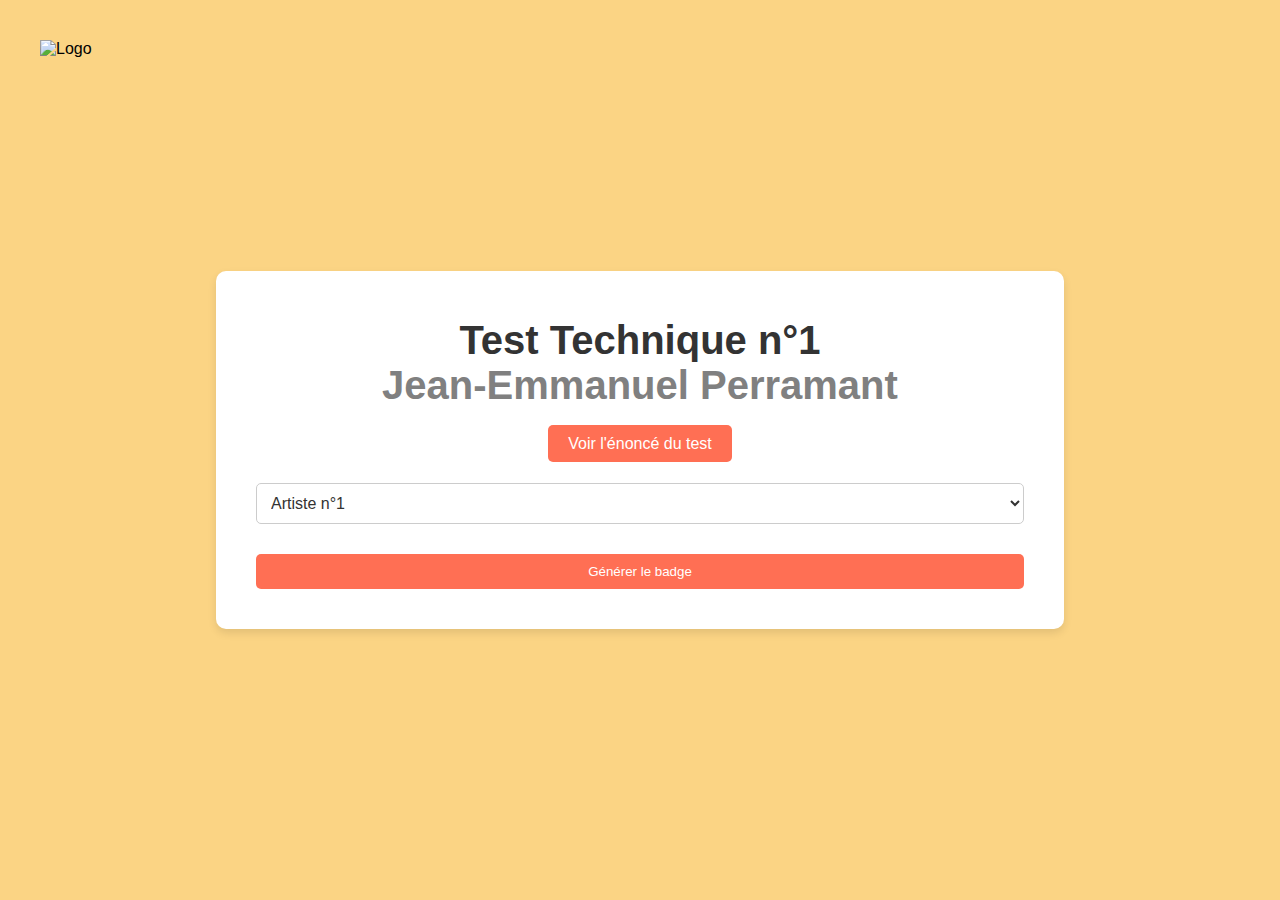
==== index.html @ 41d79ead "changed the file name" ====
<!DOCTYPE html>
<html lang="fr">
  <head>
    <meta charset="utf-8" />
    <title>Test Technique n°1 - Jean-Emmanuel Perramant</title>
    <meta name="description" content="Test Technique n°1" />
    <meta name="author" content="Jean-Emmanuel Perramant" />
    <link rel="stylesheet" href="style.css" />
    <script type="text/javascript" src="variables.js"></script>
    <script type="text/javascript" src="script.js"></script>
  </head>

  <body class="fade-out">
    <a class="logo">
      <img
        width="200"
        src="https://linkaband.com/assets/images/top/lkb-full-color.png"
        alt="Logo"
      />
    </a>
    <div class="container">
      <div class="header">
        <h1>Test Technique n°1 </br>  <a href="https://www.linkedin.com/in/jean-emmanuel-perramant/" target="_blank" class="author">Jean-Emmanuel Perramant</a></h1>
        <p><a href="enonce.html" class="btn">Voir l'énoncé du test</a></p>
      </div>
      <div>
        <div class="form-group">
          <select id="artisteType" class="custom-select">
            <option selected>Artiste n°1</option>
            <option>Artiste n°2</option>
            <option>Artiste n°3</option>
            <option>Artiste n°4</option>
            <option>Artiste n°5</option>
          </select>
        </div>
        <div class="form-group">
          <button onclick="generateText()" type="button" class="btn">
            Générer le badge
          </button>
        </div>
      </div>
      <div id="generatedBadgeContainer"></div>
      <div class="form-group" id="badgePageButtonContainer"></div>
    </div>
  </body>
</html>
---- style.css ----
body.fade-out {
  opacity: 0;
  transition: opacity 0.5s ease-in-out;
}

body.fade-in {
  opacity: 1;
  transition: opacity 0.5s ease-in-out;
}

body {
  position: relative;
  opacity: 1;
  transition: opacity 0.5s ease-in-out;
  font-family: "Arial", sans-serif;
  background-color: rgba(249, 183, 50, 0.6);
  margin: 0;
  padding: 0;
  display: flex;
  justify-content: center;
  align-items: center;
  min-height: 100vh;
}

.container {
  background-color: #fff;
  padding: 20px 40px;
  border-radius: 10px;
  box-shadow: 0 4px 8px rgba(0, 0, 0, 0.1);
  text-align: left;
  width: 60%;
  overflow: hidden;
  overflow-y: auto;
  max-height: 80vh;
  max-width: 800px;
}

.content {
  display: flex;
  flex-direction: column;
  justify-content: center;
  align-items: center;
}

.header {
  text-align: center;
  margin-bottom: 20px;
}

.header h1 {
  font-size: 2.5em;
  color: #333;
}

ul {
  padding-left: 20px;
}

ul li {
  margin-bottom: 10px;
}

.content h2 {
  font-size: 1.5em;
  color: #333;
  margin-top: 20px;
}

.content p {
  margin-bottom: 10px;
}

.content a {
  color: #007bff;
  text-decoration: none;
}

.content a:hover {
  text-decoration: underline;
}

.logo {
  position: absolute;
  top: 40px;
  left: 40px;
}

.btn {
  background-color: #FF6F54;
  color: #fff;
  padding: 10px 20px;
  border: none;
  border-radius: 5px;
  cursor: pointer;
  text-decoration: none;
}

.rules {
  display: flex;
  justify-content: center;
  align-items: center;
  flex-direction: column;
  max-width: 80%;
  max-height: 300px;
  overflow: hidden;
  overflow-y: auto;
}

.btn:hover {
  background-color: #E65B45;
}

.form-group {
  margin: 20px 0;
}

select, button {
  width: 100%;
  padding: 10px;
  margin-top: 10px;
}

.code-box {
  background-color: #f0f0f0;
  padding: 10px;
  border-radius: 5px;
  cursor: pointer;
  user-select: all;
}

#generatedBadgeContainer {
  margin-top: 20px;
}

.author {
  color: gray;
  text-decoration: none;
}

pre {
  background-color: #f8f9fa;
  padding: 10px;
  border-radius: 5px;
  overflow: auto;
}

.custom-select {
  width: 100%;
  padding: 10px;
  font-size: 1em;
  border: 1px solid #ccc;
  border-radius: 5px;
  background-color: #fff;
  color: #333;
  cursor: pointer;
}

.custom-select:focus {
  border-color: #FF6F54;
  outline: none;
  box-shadow: 0 0 5px rgba(255, 111, 84, 0.5);
}

#loading-bar {
  position: fixed;
  top: 0;
  left: 0;
  width: 0%;
  height: 20px;
  background-color: black;
  z-index: 9999;
  transition: width 0.4s ease-out;
}
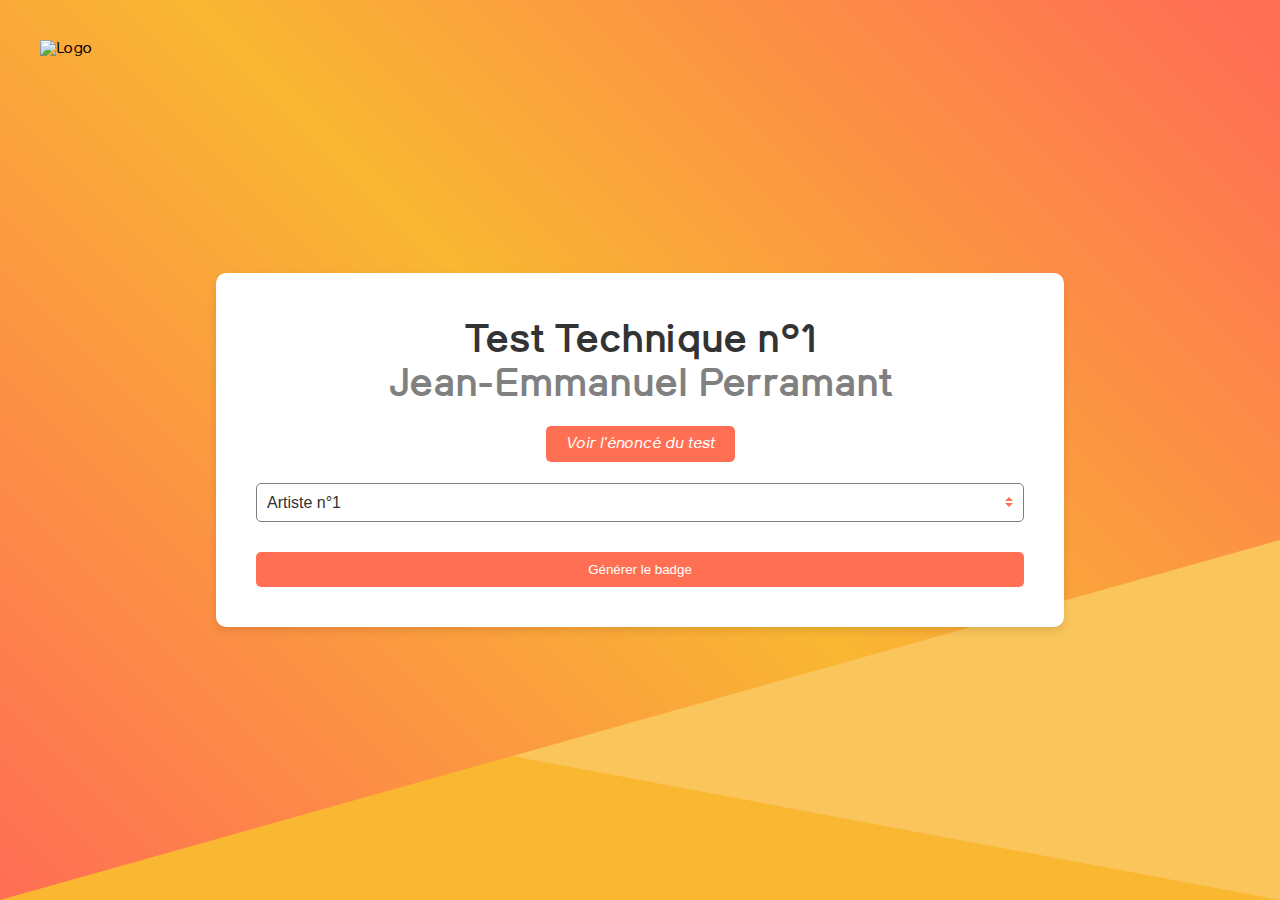
==== commit 2b472efe: "just added font and new background design" ====
--- a/index.html
+++ b/index.html
@@ -1,6 +1,6 @@
 <!DOCTYPE html>
 <html lang="fr">
-  <head>
+<head>
     <meta charset="utf-8" />
     <title>Test Technique n°1 - Jean-Emmanuel Perramant</title>
     <meta name="description" content="Test Technique n°1" />
@@ -8,39 +8,38 @@
     <link rel="stylesheet" href="style.css" />
     <script type="text/javascript" src="variables.js"></script>
     <script type="text/javascript" src="script.js"></script>
-  </head>
-
-  <body class="fade-out">
-    <a class="logo">
-      <img
+</head>
+<body class="fade-out">
+<a class="logo">
+    <img
         width="200"
         src="https://linkaband.com/assets/images/top/lkb-full-color.png"
         alt="Logo"
-      />
-    </a>
-    <div class="container">
-      <div class="header">
+    />
+</a>
+<div class="container">
+    <div class="header">
         <h1>Test Technique n°1 </br>  <a href="https://www.linkedin.com/in/jean-emmanuel-perramant/" target="_blank" class="author">Jean-Emmanuel Perramant</a></h1>
         <p><a href="enonce.html" class="btn">Voir l'énoncé du test</a></p>
-      </div>
-      <div>
+    </div>
+    <div>
         <div class="form-group">
-          <select id="artisteType" class="custom-select">
-            <option selected>Artiste n°1</option>
-            <option>Artiste n°2</option>
-            <option>Artiste n°3</option>
-            <option>Artiste n°4</option>
-            <option>Artiste n°5</option>
-          </select>
+            <select id="artisteType" class="custom-select">
+                <option selected>Artiste n°1</option>
+                <option>Artiste n°2</option>
+                <option>Artiste n°3</option>
+                <option>Artiste n°4</option>
+                <option>Artiste n°5</option>
+            </select>
         </div>
         <div class="form-group">
-          <button onclick="generateText()" type="button" class="btn">
-            Générer le badge
-          </button>
+            <button onclick="generateText()" type="button" class="btn">
+                Générer le badge
+            </button>
         </div>
-      </div>
-      <div id="generatedBadgeContainer"></div>
-      <div class="form-group" id="badgePageButtonContainer"></div>
     </div>
-  </body>
+    <div id="generatedBadgeContainer"></div>
+    <div class="form-group" id="badgePageButtonContainer"></div>
+</div>
+</body>
 </html>
--- a/style.css
+++ b/style.css
@@ -1,3 +1,45 @@
+@font-face {
+  font-family: "SKCuriosity";
+  src: url("fonts/skCuriosity/SKCuriosity-Regular.ttf") format("truetype");
+  font-weight: normal;
+  font-style: normal;
+}
+
+@font-face {
+  font-family: "SKCuriosity";
+  src: url("fonts/skCuriosity/SKCuriosity-Bold.ttf") format("truetype");
+  font-weight: bold;
+  font-style: normal;
+}
+
+@font-face {
+  font-family: "SKCuriosity";
+  src: url("fonts/skCuriosity/SKCuriosity-Italic.ttf") format("truetype");
+  font-weight: normal;
+  font-style: italic;
+}
+
+@font-face {
+  font-family: "SKCuriosity";
+  src: url("fonts/skCuriosity/SKCuriosity-BoldItalic.ttf") format("truetype");
+  font-weight: bold;
+  font-style: italic;
+}
+
+body {
+  font-family: "SKCuriosity", sans-serif;
+}
+
+h1 {
+  font-family: "SKCuriosity", sans-serif;
+  font-weight: bold;
+}
+
+p {
+  font-family: "SKCuriosity", sans-serif;
+  font-style: italic;
+}
+
 body.fade-out {
   opacity: 0;
   transition: opacity 0.5s ease-in-out;
@@ -12,16 +54,43 @@
   position: relative;
   opacity: 1;
   transition: opacity 0.5s ease-in-out;
-  font-family: "Arial", sans-serif;
-  background-color: rgba(249, 183, 50, 0.6);
+  background: linear-gradient(
+    to bottom right,
+    rgba(249, 183, 50, 0.6),
+    rgba(249, 183, 50, 1) 50%
+  );
   margin: 0;
   padding: 0;
   display: flex;
   justify-content: center;
   align-items: center;
   min-height: 100vh;
-}
-
+  overflow: hidden;
+}
+
+body::before {
+  content: "";
+  position: absolute;
+  top: 0;
+  left: 0;
+  width: 100%;
+  height: 100%;
+  background: linear-gradient(45deg, #ff6f54 1%, #f9b732 50%, #ff6f54 97%);
+  clip-path: polygon(0 0, 100% 0, 100% 60%, 0 100%);
+  z-index: -1;
+}
+
+body::after {
+  content: "";
+  position: absolute;
+  bottom: 0;
+  right: 0;
+  width: 60%;
+  height: 40%;
+  background: rgba(255, 255, 255, 0.2);
+  clip-path: polygon(0 0, 100% 0, 100% 100%, 0 60%);
+  z-index: -2;
+}
 .container {
   background-color: #fff;
   padding: 20px 40px;
@@ -86,7 +155,7 @@
 }
 
 .btn {
-  background-color: #FF6F54;
+  background-color: #ff6f54;
   color: #fff;
   padding: 10px 20px;
   border: none;
@@ -107,14 +176,15 @@
 }
 
 .btn:hover {
-  background-color: #E65B45;
+  background-color: #e65b45;
 }
 
 .form-group {
   margin: 20px 0;
 }
 
-select, button {
+select,
+button {
   width: 100%;
   padding: 10px;
   margin-top: 10px;
@@ -148,26 +218,20 @@
   width: 100%;
   padding: 10px;
   font-size: 1em;
-  border: 1px solid #ccc;
+  border: 1px solid gray;
   border-radius: 5px;
   background-color: #fff;
   color: #333;
-  cursor: pointer;
+  appearance: none;
+  -webkit-appearance: none;
+  -moz-appearance: none;
+  background-image: url('data:image/svg+xml;charset=US-ASCII,<svg%20xmlns="http://www.w3.org/2000/svg"%20viewBox="0%200%204%205"><path%20fill="%23FF6F54"%20d="M2%200L0%202h4zm0%205L0%203h4z"/></svg>');
+  background-repeat: no-repeat, repeat;
+  background-position: right 10px top 50%, 0 0;
+  background-size: 8px auto, 100%;
 }
 
 .custom-select:focus {
-  border-color: #FF6F54;
   outline: none;
-  box-shadow: 0 0 5px rgba(255, 111, 84, 0.5);
-}
-
-#loading-bar {
-  position: fixed;
-  top: 0;
-  left: 0;
-  width: 0%;
-  height: 20px;
-  background-color: black;
-  z-index: 9999;
-  transition: width 0.4s ease-out;
-}+  border-color: #e65b45;
+}
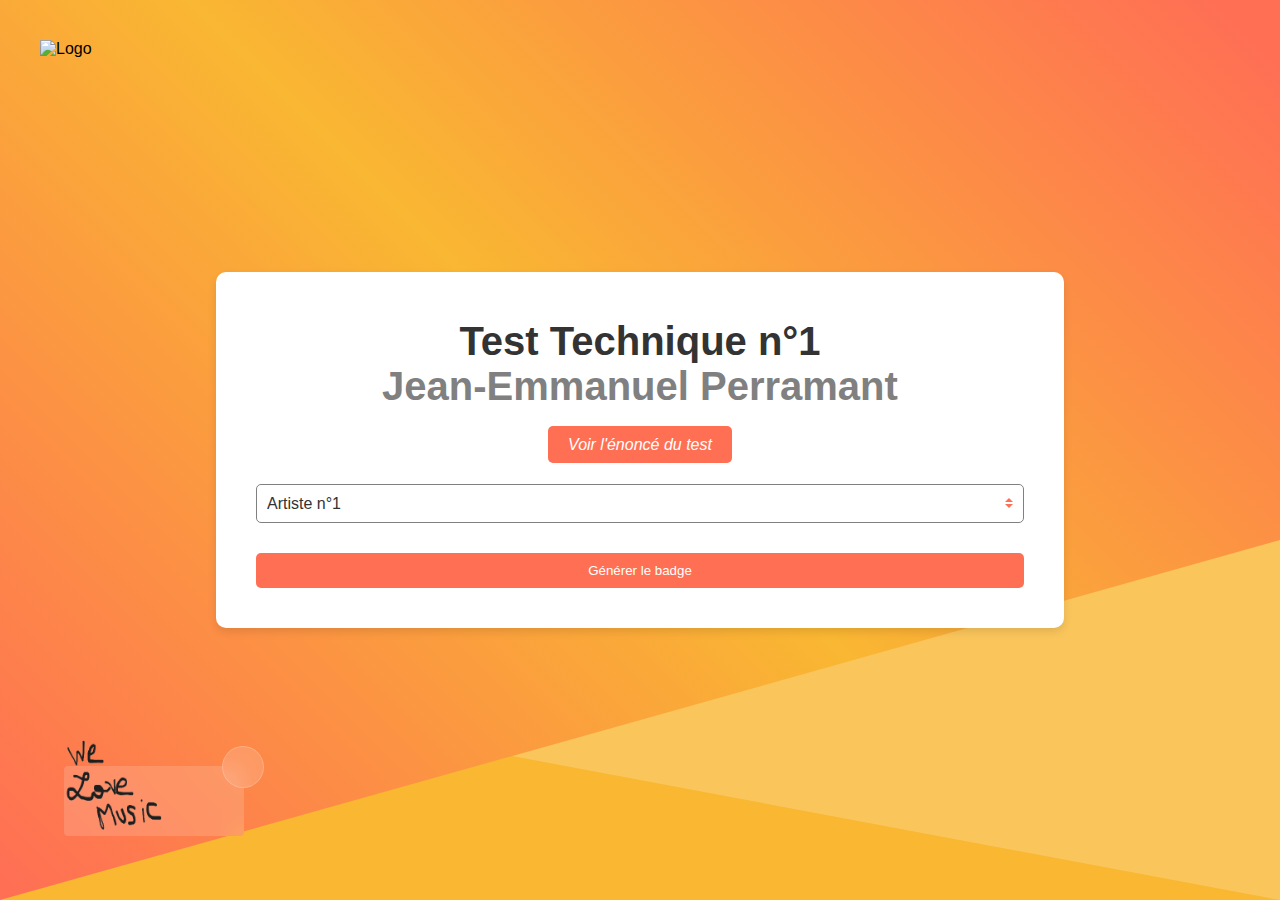
==== commit 81d7c266: "added the music component to the index page" ====
--- a/index.html
+++ b/index.html
@@ -5,9 +5,14 @@
     <title>Test Technique n°1 - Jean-Emmanuel Perramant</title>
     <meta name="description" content="Test Technique n°1" />
     <meta name="author" content="Jean-Emmanuel Perramant" />
-    <link rel="stylesheet" href="style.css" />
-    <script type="text/javascript" src="variables.js"></script>
-    <script type="text/javascript" src="script.js"></script>
+    <link rel="stylesheet" href="/css/style.css" />
+    <link rel="stylesheet" href="/css/music_player.css" />
+    <script type="text/javascript" src="/script/variables.js"></script>
+    <script type="text/javascript" src="/script/script.js"></script>
+    <script type="text/javascript" src="/script/music_player.js" defer></script>
+    <script src="https://unpkg.com/ionicons@7.1.0/dist/ionicons/ionicons.esm.js" type="module"></script>
+    <script src="https://unpkg.com/ionicons@7.1.0/dist/ionicons/ionicons.js"></script>
+    <script src="https://cdnjs.cloudflare.com/ajax/libs/bodymovin/5.5.3/lottie_svg.min.js"></script>
 </head>
 <body class="fade-out">
 <a class="logo">
@@ -41,5 +46,36 @@
     <div id="generatedBadgeContainer"></div>
     <div class="form-group" id="badgePageButtonContainer"></div>
 </div>
+
+<!-- Music Player HTML Structure -->
+<div class="music-player-container hide">
+    <div class="toggle-player">
+        <ion-icon name="add-outline"></ion-icon>
+    </div>
+    <div class="avatar">
+        <img src="/assets/img/music_icon.png" width="20" height="20" />
+    </div>
+    <div class="player">
+        <div class="sound-bars-lottie">
+            <div class="sound-bars"></div>
+        </div>
+        <div class="track-info">
+            <div class="track-name">Track Name</div>
+            <div class="track-artist">Track Artist</div>
+        </div>
+        <div class="track-nav">
+            <div class="prev-track" onclick="prevTrack()">
+                <ion-icon name="play-back-sharp"></ion-icon>
+            </div>
+            <div class="playpause-track" onclick="playPauseTrack()">
+                <ion-icon name="play-sharp"></ion-icon>
+            </div>
+            <div class="next-track" onclick="nextTrack()">
+                <ion-icon name="play-forward-sharp"></ion-icon>
+            </div>
+        </div>
+    </div>
+</div>
+
 </body>
 </html>
--- a/css/style.css
+++ b/css/style.css
@@ -0,0 +1,237 @@
+@font-face {
+  font-family: "SKCuriosity";
+  src: url("fonts/skCuriosity/SKCuriosity-Regular.ttf") format("truetype");
+  font-weight: normal;
+  font-style: normal;
+}
+
+@font-face {
+  font-family: "SKCuriosity";
+  src: url("fonts/skCuriosity/SKCuriosity-Bold.ttf") format("truetype");
+  font-weight: bold;
+  font-style: normal;
+}
+
+@font-face {
+  font-family: "SKCuriosity";
+  src: url("fonts/skCuriosity/SKCuriosity-Italic.ttf") format("truetype");
+  font-weight: normal;
+  font-style: italic;
+}
+
+@font-face {
+  font-family: "SKCuriosity";
+  src: url("fonts/skCuriosity/SKCuriosity-BoldItalic.ttf") format("truetype");
+  font-weight: bold;
+  font-style: italic;
+}
+
+body {
+  font-family: "SKCuriosity", sans-serif;
+}
+
+h1 {
+  font-family: "SKCuriosity", sans-serif;
+  font-weight: bold;
+}
+
+p {
+  font-family: "SKCuriosity", sans-serif;
+  font-style: italic;
+}
+
+body.fade-out {
+  opacity: 0;
+  transition: opacity 0.5s ease-in-out;
+}
+
+body.fade-in {
+  opacity: 1;
+  transition: opacity 0.5s ease-in-out;
+}
+
+body {
+  position: relative;
+  opacity: 1;
+  transition: opacity 0.5s ease-in-out;
+  background: linear-gradient(
+    to bottom right,
+    rgba(249, 183, 50, 0.6),
+    rgba(249, 183, 50, 1) 50%
+  );
+  margin: 0;
+  padding: 0;
+  display: flex;
+  justify-content: center;
+  align-items: center;
+  min-height: 100vh;
+  overflow: hidden;
+}
+
+body::before {
+  content: "";
+  position: absolute;
+  top: 0;
+  left: 0;
+  width: 100%;
+  height: 100%;
+  background: linear-gradient(45deg, #ff6f54 1%, #f9b732 50%, #ff6f54 97%);
+  clip-path: polygon(0 0, 100% 0, 100% 60%, 0 100%);
+  z-index: -1;
+}
+
+body::after {
+  content: "";
+  position: absolute;
+  bottom: 0;
+  right: 0;
+  width: 60%;
+  height: 40%;
+  background: rgba(255, 255, 255, 0.2);
+  clip-path: polygon(0 0, 100% 0, 100% 100%, 0 60%);
+  z-index: -2;
+}
+.container {
+  background-color: #fff;
+  padding: 20px 40px;
+  border-radius: 10px;
+  box-shadow: 0 4px 8px rgba(0, 0, 0, 0.1);
+  text-align: left;
+  width: 60%;
+  overflow: hidden;
+  overflow-y: auto;
+  max-height: 80vh;
+  max-width: 800px;
+}
+
+.content {
+  display: flex;
+  flex-direction: column;
+  justify-content: center;
+  align-items: center;
+}
+
+.header {
+  text-align: center;
+  margin-bottom: 20px;
+}
+
+.header h1 {
+  font-size: 2.5em;
+  color: #333;
+}
+
+ul {
+  padding-left: 20px;
+}
+
+ul li {
+  margin-bottom: 10px;
+}
+
+.content h2 {
+  font-size: 1.5em;
+  color: #333;
+  margin-top: 20px;
+}
+
+.content p {
+  margin-bottom: 10px;
+}
+
+.content a {
+  color: #007bff;
+  text-decoration: none;
+}
+
+.content a:hover {
+  text-decoration: underline;
+}
+
+.logo {
+  position: absolute;
+  top: 40px;
+  left: 40px;
+}
+
+.btn {
+  background-color: #ff6f54;
+  color: #fff;
+  padding: 10px 20px;
+  border: none;
+  border-radius: 5px;
+  cursor: pointer;
+  text-decoration: none;
+}
+
+.rules {
+  display: flex;
+  justify-content: center;
+  align-items: center;
+  flex-direction: column;
+  max-width: 80%;
+  max-height: 300px;
+  overflow: hidden;
+  overflow-y: auto;
+}
+
+.btn:hover {
+  background-color: #e65b45;
+}
+
+.form-group {
+  margin: 20px 0;
+}
+
+select,
+button {
+  width: 100%;
+  padding: 10px;
+  margin-top: 10px;
+}
+
+.code-box {
+  background-color: #f0f0f0;
+  padding: 10px;
+  border-radius: 5px;
+  cursor: pointer;
+  user-select: all;
+}
+
+#generatedBadgeContainer {
+  margin-top: 20px;
+}
+
+.author {
+  color: gray;
+  text-decoration: none;
+}
+
+pre {
+  background-color: #f8f9fa;
+  padding: 10px;
+  border-radius: 5px;
+  overflow: auto;
+}
+
+.custom-select {
+  width: 100%;
+  padding: 10px;
+  font-size: 1em;
+  border: 1px solid gray;
+  border-radius: 5px;
+  background-color: #fff;
+  color: #333;
+  appearance: none;
+  -webkit-appearance: none;
+  -moz-appearance: none;
+  background-image: url('data:image/svg+xml;charset=US-ASCII,<svg%20xmlns="http://www.w3.org/2000/svg"%20viewBox="0%200%204%205"><path%20fill="%23FF6F54"%20d="M2%200L0%202h4zm0%205L0%203h4z"/></svg>');
+  background-repeat: no-repeat, repeat;
+  background-position: right 10px top 50%, 0 0;
+  background-size: 8px auto, 100%;
+}
+
+.custom-select:focus {
+  outline: none;
+  border-color: #e65b45;
+}
--- a/css/music_player.css
+++ b/css/music_player.css
@@ -0,0 +1,132 @@
+.music-player-container {
+    position: absolute;
+    bottom: 4rem;
+    left: 4rem;
+    width: 480px;
+    transition: all 0.75s cubic-bezier(0.075, 0.82, 0.165, 1);
+  }
+  
+  .music-player-container.hide {
+    width: 180px;
+  }
+  
+  .music-player-container.hide .track-info,
+  .music-player-container.hide .track-nav {
+    transition: all 0s ease;
+    opacity: 0;
+  }
+  
+  .toggle-player {
+    position: absolute;
+    top: -20px;
+    right: -20px;
+    z-index: 2;
+    width: 40px;
+    height: 40px;
+    border-radius: 100%;
+    display: flex;
+    justify-content: center;
+    align-items: center;
+    background: rgba(255, 255, 255, 0.15);
+    backdrop-filter: blur(10px);
+    border: 1px solid rgba(255, 255, 255, 0.2);
+    cursor: pointer;
+  }
+  
+  .avatar {
+    position: absolute;
+    top: -30px;
+    width: 100px;
+    height: 100px;
+    z-index: 2;
+  }
+  
+  .avatar img {
+    width: 100%;
+    height: 100%;
+  }
+  
+  .sound-bars {
+    flex: 1;
+    width: 50px;
+    height: 50px;
+    margin: 0 20px;
+  }
+  
+  .player {
+    display: flex;
+    justify-content: flex-start;
+    align-items: center;
+    height: 70px;
+    border-radius: 4px;
+    background: rgba(255, 255, 255, 0.15);
+    backdrop-filter: blur(10px);
+    padding: 0rem 1.5rem 0rem 100px;
+  }
+  
+  .track-info {
+    flex: 2;
+    margin-right: 1rem;
+    transition: all 0.25s ease;
+    pointer-events: none;
+  }
+  
+  .track-name {
+    font-size: 1.125rem;
+    font-weight: 600;
+    margin-bottom: 0.25rem;
+  }
+  
+  .track-artist {
+    font-family: "Arame Mono";
+    font-size: 0.7rem;
+    letter-spacing: 4px;
+    color: #fff;
+    opacity: 0.5;
+  }
+  
+  .track-nav {
+    flex: 2;
+    display: flex;
+    flex-direction: row;
+    align-items: center;
+    transition: all 0.25s ease;
+  }
+  
+  .playpause-track,
+  .prev-track,
+  .next-track {
+    padding: 5px 10px;
+    opacity: 0.8;
+  }
+  
+  .playpause-track ion-icon {
+    font-size: 20px;
+  }
+  
+  @media (max-width: 900px) {
+    .music-player-container {
+      width: 400px;
+      left: 50%;
+      transform: translateX(-50%);
+    }
+  
+    .track-name {
+      font-size: 0.8rem;
+    }
+  
+    .track-artist {
+      font-size: 0.5rem;
+    }
+  
+    .playpause-track,
+    .prev-track,
+    .next-track {
+      padding: 2.5px 7.5px;
+    }
+  
+    .sound-bars {
+      margin: 0 10px;
+    }
+  }
+  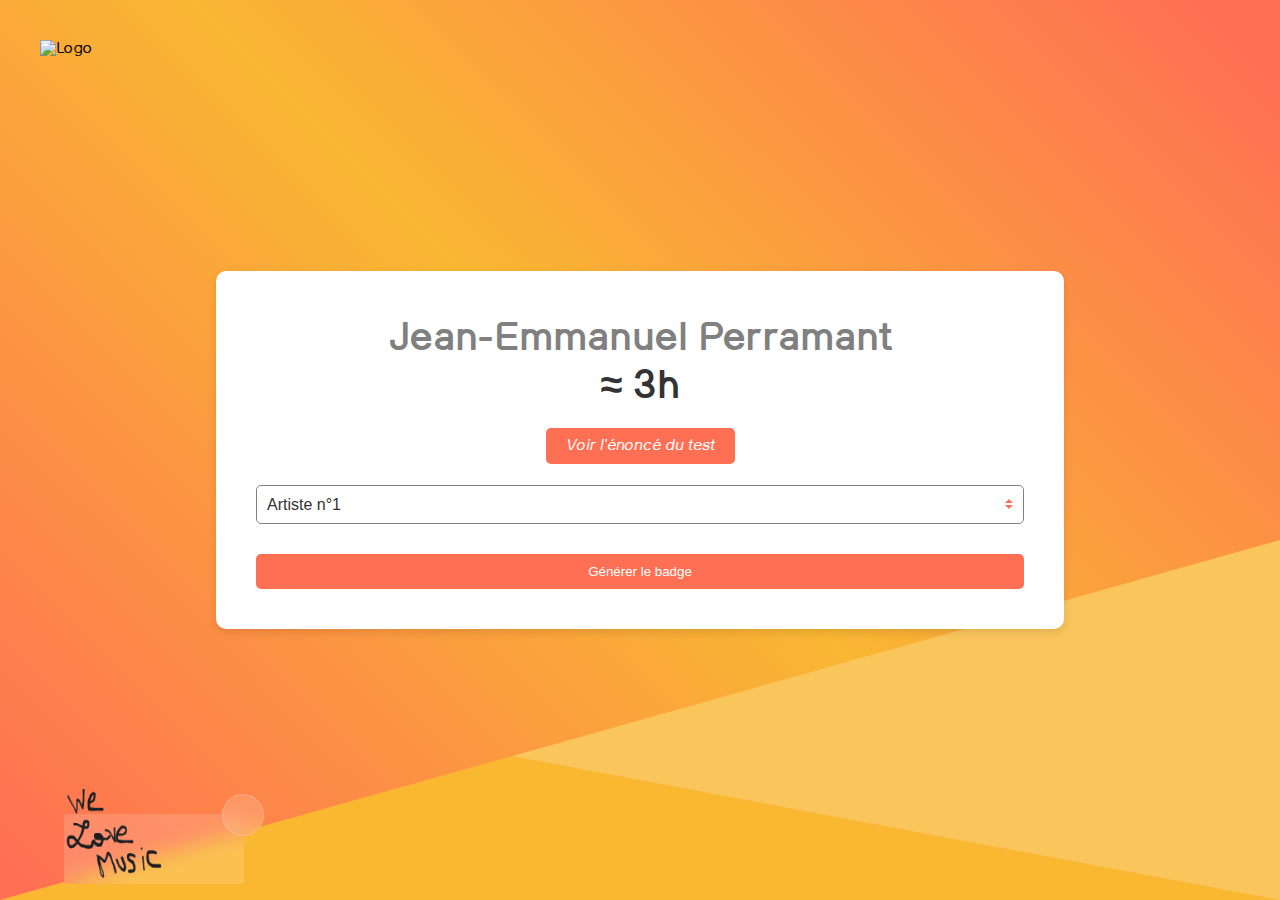
==== commit f8ef9500: "added favicon and badge page is now dynamic depending on the generated code" ====
--- a/index.html
+++ b/index.html
@@ -5,6 +5,9 @@
     <title>Test Technique n°1 - Jean-Emmanuel Perramant</title>
     <meta name="description" content="Test Technique n°1" />
     <meta name="author" content="Jean-Emmanuel Perramant" />
+    <link rel="icon" href="/assets/favicon.ico" type="image/x-icon" />
+    <link rel="shortcut icon" href="/assets/favicon.ico" type="image/x-icon" />
+
     <link rel="stylesheet" href="/css/style.css" />
     <link rel="stylesheet" href="/css/music_player.css" />
     <script type="text/javascript" src="/script/variables.js"></script>
@@ -24,7 +27,7 @@
 </a>
 <div class="container">
     <div class="header">
-        <h1>Test Technique n°1 </br>  <a href="https://www.linkedin.com/in/jean-emmanuel-perramant/" target="_blank" class="author">Jean-Emmanuel Perramant</a></h1>
+        <h1><a href="https://www.linkedin.com/in/jean-emmanuel-perramant/" target="_blank" class="author">Jean-Emmanuel Perramant</a></br>≈ 3h</h1>
         <p><a href="enonce.html" class="btn">Voir l'énoncé du test</a></p>
     </div>
     <div>
--- a/css/style.css
+++ b/css/style.css
@@ -1,27 +1,27 @@
 @font-face {
   font-family: "SKCuriosity";
-  src: url("fonts/skCuriosity/SKCuriosity-Regular.ttf") format("truetype");
+  src: url("../fonts/skCuriosity/SKCuriosity-Regular.ttf") format("truetype");
   font-weight: normal;
   font-style: normal;
 }
 
 @font-face {
   font-family: "SKCuriosity";
-  src: url("fonts/skCuriosity/SKCuriosity-Bold.ttf") format("truetype");
+  src: url("../fonts/skCuriosity/SKCuriosity-Bold.ttf") format("truetype");
   font-weight: bold;
   font-style: normal;
 }
 
 @font-face {
   font-family: "SKCuriosity";
-  src: url("fonts/skCuriosity/SKCuriosity-Italic.ttf") format("truetype");
+  src: url("../fonts/skCuriosity/SKCuriosity-Italic.ttf") format("truetype");
   font-weight: normal;
   font-style: italic;
 }
 
 @font-face {
   font-family: "SKCuriosity";
-  src: url("fonts/skCuriosity/SKCuriosity-BoldItalic.ttf") format("truetype");
+  src: url("../fonts/skCuriosity/SKCuriosity-BoldItalic.ttf") format("truetype");
   font-weight: bold;
   font-style: italic;
 }
--- a/css/music_player.css
+++ b/css/music_player.css
@@ -1,6 +1,6 @@
 .music-player-container {
     position: absolute;
-    bottom: 4rem;
+    bottom: 1rem;
     left: 4rem;
     width: 480px;
     transition: all 0.75s cubic-bezier(0.075, 0.82, 0.165, 1);
